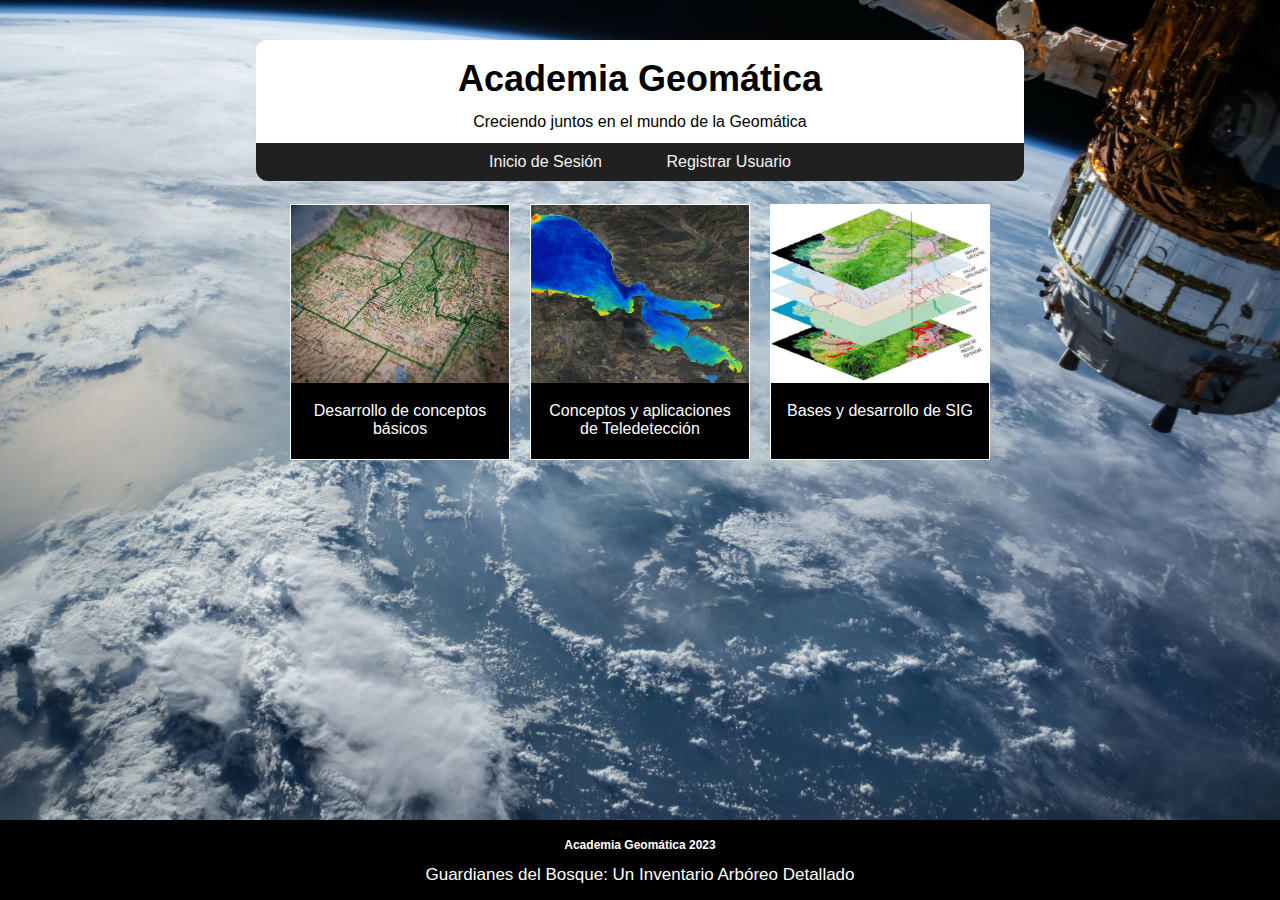
==== index.html @ 9640591a "Initial commit" ====
<!DOCTYPE html>
<html>
  <head>
    <meta charset="UTF-8" />
    <meta name="viewport" content="width=device-width, initial-scale=1.0" />
    <title>Inicio</title>
    <link rel="stylesheet" type="text/css" href="stylesIndex.css" />
  </head>
  <body>
    <div class="titulo">
      <div class="main-title">
        <h1>Academia Geomática</h1>
        <p>Creciendo juntos en el mundo de la Geomática</p>
      </div>
    </div>

    <div class="topnav">
      <a href="iniciosesion.html">Inicio de Sesión</a>
      <a href="registro.html">Registrar Usuario</a>
    </div>

    <div>
      <br />
    </div>

    <div class="gallery-container">
      <div class="gallery">
        <a target="_blank" href="geom2.jpg">
          <img src="geom2.jpg" alt="Cinque Terre" width="800" height="600" />
        </a>
        <div class="desc">Desarrollo de conceptos básicos</div>
      </div>

      <div class="gallery">
        <a target="_blank" href="tele.jpg">
          <img src="tele.jpg" alt="Cinque Terre" width="800" height="600" />
        </a>
        <div class="desc">Conceptos y aplicaciones de Teledetección</div>
      </div>

      <div class="gallery">
        <a target="_blank" href="sig.png">
          <img src="sig.png" alt="Cinque Terre" width="800" height="600" />
        </a>
        <div class="desc">Bases y desarrollo de SIG</div>
      </div>
    </div>

    <div class="pie-pag">
      <div class="pie-pag">
        <h2>Academia Geomática 2023</h2>
        <p class="final">Guardianes del Bosque: Un Inventario Arbóreo Detallado</p>
      </div>
    </div>
  </body>
</html>
---- stylesIndex.css ----
html,
body {
  height: 100%;
  margin: 0;
  padding: 0;
  background-image: url("tierra.jpg");
  background-size: cover;
  background-repeat: no-repeat;
  background-position: center;
  font-family: Arial, sans-serif;
  background-color: #ffffff;
}

.main-title {
  width: 60%;
  justify-content: center;
  background-color: hsl(0, 0%, 100%);
  padding: 10px;
  border-radius: 12px 12px 0px 0px;
  margin-top: 40px;
  text-align: center;
}
.titulo {
  display: flex;
  justify-content: center;
}

h1 {
  font-size: 36px;
  text-align: center;
  color: #000000;
  margin: 0;
  padding: 8px;
}

p {
  font-size: 16px;
  text-align: center;
  color: #000000;
  margin: 0;
  padding: 5px;
}

/*------------------*/

* {
  box-sizing: border-box;
}

body {
  margin: 0;
  position: relative;
}

.topnav {
  overflow: hidden;
  background-color: #202020;
  position: absolute;
  width: 60%;
  left: 50%;
  transform: translateX(-50%);
  top: 115px;
  text-align: center;
  margin-top: 28px;
  border-radius: 0px 0px 12px 12px;
}

.topnav a {
  display: inline-block;
  color: #f2f2f2;
  text-align: center;
  padding: 10px 20px;
  text-decoration: none;
  margin: 0 10px;
}

.topnav a:hover {
  background-color: #ddd;
  color: rgb(0, 0, 0);
}

/*-------------------------------*/
.gallery-container {
  display: flex;
  justify-content: center;
  flex-wrap: wrap;
}

.gallery {
  margin: 40px 10px 5px 10px;
  background-color: #000;
  color: #fff;
  border: 1px solid #fff;
  width: 220px;
  text-align: center;
  font-family: Arial, sans-serif;
}

.gallery:hover {
  border: 1px solid #fff;
}

.gallery img {
  width: 100%;
  height: 70%;
}

div.desc {
  padding: 15px;
  text-align: center;
}

.pie {
  display: flex;
  justify-content: center;
}
.pie-pag {
  width: 100vw;
  position: fixed;
  bottom: 0;
  left: 0;
  right: 0;
  justify-content: center;
  background-color: hsl(0, 0%, 0%);
  padding: 10px;
  border-radius: 0px;
  font-size: 15px;
  text-align: center;
  font-family: Arial, sans-serif;
  color: #ffffff;
  margin: 10;
  padding: 10px;
}

h2 {
  font-size: 12px;
  text-align: center;
  color: #ffffff;
  margin: 0;
  padding: 8px;
}

.final{
  color: #ffffff !important;
  text-align: center !important; 
    text-shadow: none !important;
    font-size: 17px !important; 
}
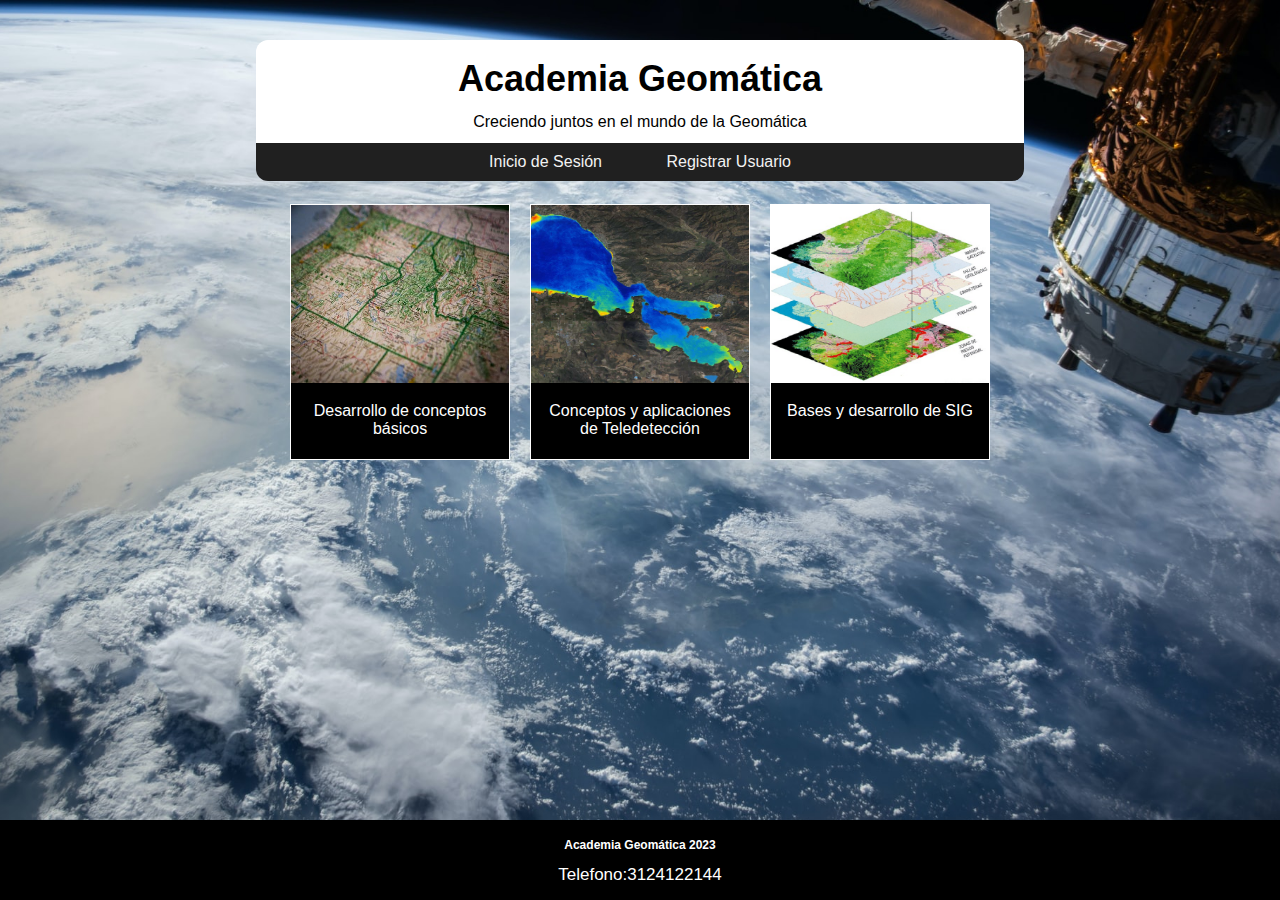
==== commit cf4b2010: "Mejora de indice" ====
--- a/index.html
+++ b/index.html
@@ -49,7 +49,7 @@
     <div class="pie-pag">
       <div class="pie-pag">
         <h2>Academia Geomática 2023</h2>
-        <p class="final">Guardianes del Bosque: Un Inventario Arbóreo Detallado</p>
+        <p class="final">Telefono:3124122144</p>
       </div>
     </div>
   </body>
